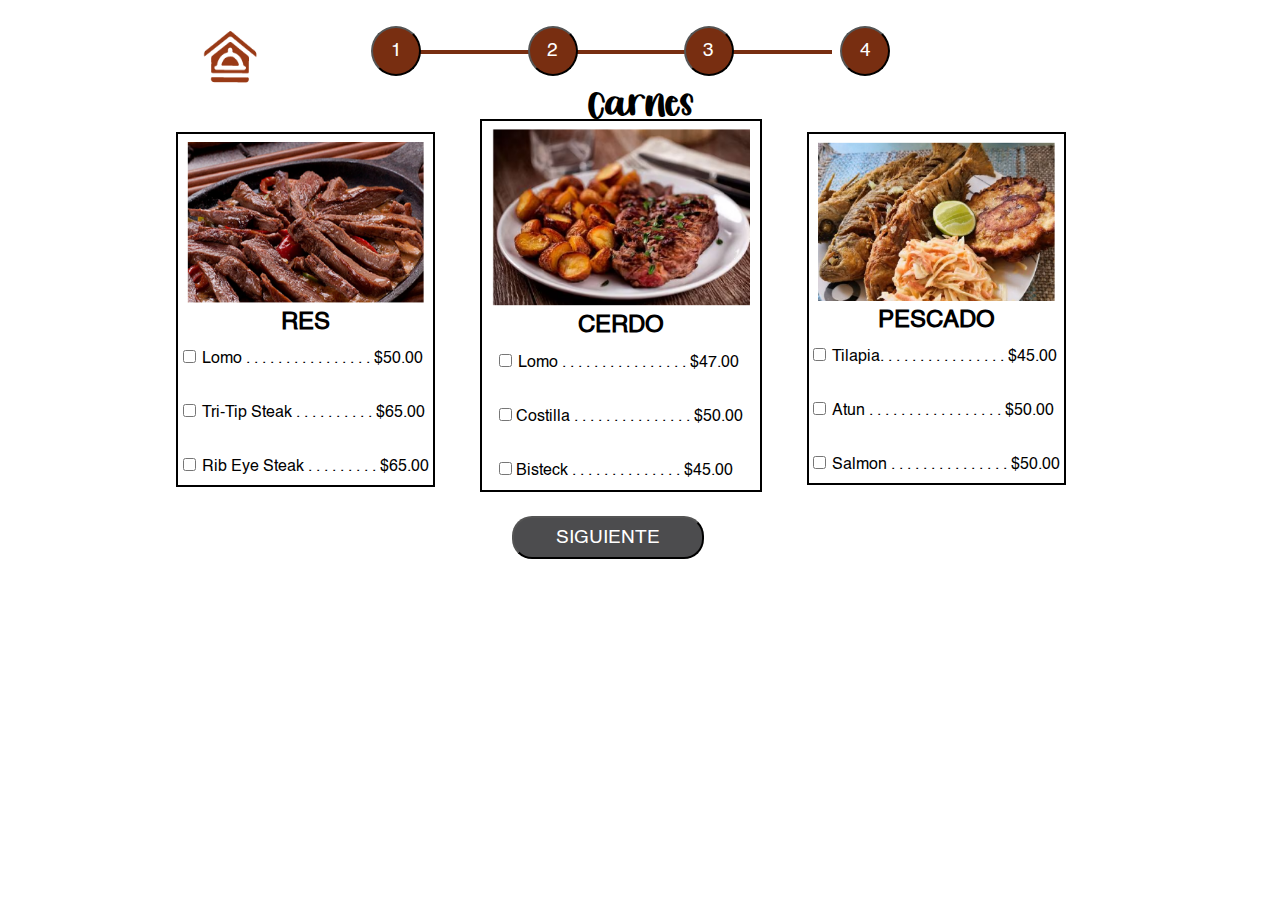
==== part_1.html @ e2107db8 "Upload files" ====
<!DOCTYPE html>
<html lang="esp">
<head>
    <meta charset="UTF-8">
    <meta http-equiv="X-UA-Compatible" content="IE=edge">
    <meta name="viewport" content="width=device-width, initial-scale=1.0">
    <link rel="stylesheet" href="css/css.css">
    <link rel="stylesheet" href="css/font.css">
    <script src="activa.js" defer ></script>
    <script src="https://code.jquery.com/jquery-3.6.0.min.js"></script>
    <link rel="shortcut icon" href="css/Imagenes/icon.gif">
    <title>Restaurante Vintage</title>
</head>
<body id="part_1">
    <a href="index.html"> <img src="css/Imagenes/icon.gif" alt="icono" class="icono"></a>
    
    <nav>
        <a href="part_1.html"><button><span> 1 </span></button></a>
        <a href="#"><button onclick="goToPage(2)"><span> 2 </span></button></a>
        <a href="#"><button onclick="goToPage(3)"><span> 3 </span></button></a>
        <a href="#"><button onclick="goToPage(4)"><span> 4 </span></button></a>
        <hr>
    </nav>
    <div class="page" id="page1">
        <section class="Carnes">
            <h1> Carnes </h1>
            <div class="container">
                <div class="container_1">
                    <img src="css/Imagenes/res.png" alt="plato de carne de res">
                    <h2>RES</h2> 
                    <fieldset>
                        <input type="checkbox" name="Res" value="Lomo de res" data-price="50.00">
                        <label for="op1_r"> Lomo . . . . . . . . . . . . . . . .  $50.00 </label> <br> <br>
                        <input type="checkbox" name="Res"  value="TriTipSteak" data-price="65.00">
                        <label for="op2_r"> Tri-Tip Steak  . . . . . . . . .  . $65.00</label> <br> <br>
                        <input type="checkbox" name="Res"  value="RibEyeSteak" data-price="65.00">
                        <label for="op3_r"> Rib Eye Steak  . . . . . . . . . $65.00 </label> <br> 
                    </fieldset>
                </div>
                <div class="container_1 activa">
                    <img src="css/Imagenes/cerdo.png" alt="plato de carne de cerdo">
                    <h2>CERDO</h2>
                    <fieldset>
                        <input type="checkbox" name="Cerdo" value="Lomo de cerdo" data-price="47.00">
                        <label for="op1_C"> Lomo . . . . . . . . . . . . . . . .  $47.00 <label> <br> <br>
                        <input type="checkbox" name="Cerdo" value="Costila" data-price="50.00">
                        <label for="op2_C"> Costilla . . .   . . . . . . . . . . . . $50.00 </label> <br> <br>
                        <input type="checkbox" name="Cerdo" value="Bisteck" data-price="45.00">
                        <label for="op4_C"> Bisteck  . . . . . . . . . . . . . .  $45.00 </label> <br>
                    </fieldset>
                </div>
                <div class="container_1">
                    <img src="css/Imagenes/pescado.png" alt="plato de carne de pescado">
                    <h2>PESCADO</h2>
                    <fieldset>
                        <input type="checkbox" name="Pescado" value="Tilapia" data-price="45.00">
                        <label for="op1_P"> Tilapia. . . . . . . . . . . . . . . .  $45.00 </label> <br> <br>
                        <input type="checkbox" name="Pescado" value="Atun" data-price="50.00">
                        <label for="op2_P"> Atun . . .   . . . . . . . . .  .  . . . . $50.00 </label> <br> <br>
                        <input type="checkbox" name="Pescado" value="Salmon" data-price="50.00">
                        <label for="op3_P"> Salmon  . . . .  . . . . . . . . . . . $50.00 </label> <br> 
                    </fieldset>
                </div>
            </div>
            <button class="siguiente" onclick="goToPage(2)"><span> SIGUIENTE </span></button>
        </section>
      </div>

      <div class="page" id="2" style="display: none;">
        <section class="Acompañamientos" >
            <h1> Acompañamientos </h1>
            <div class="container" >
                <div class="container_2" data-price="5.00">
                    <img src="css/Imagenes/arroz.png" alt="arroz">
                    <input type="checkbox" name="Acompañamiento" value="arroz" data-price="5.00">
                    <h2>ARROZ</h2>
                    <H2>$5.00</H2>
                </div>
                <div class="container_2 activa" data-price="5.00">
                    <img src="css/Imagenes/pure de papa.png" alt="pure de papa">
                    <input type="checkbox" name="Acompañamiento" value="pure de papa" data-price="5.00">
                    <h2>PURE DE PAPA</h2>
                    <H2>$5.00</H2>
                </div>
                <div class="container_2" data-price="5.00">
                    <img src="css/Imagenes/ensalada.png" alt="ensalada">
                    <input type="checkbox" name="Acompañamiento" value="ensalada" data-price="5.00">
                    <h2>ENSALADA</h2>
                    <H2>$5.00</H2>
                </div>
            </div>
            <br>
            <button class="siguiente" onclick="goToPage(3)"><span> SIGUIENTE </span></button>
        </section>
      </div>
      
      <div class="page" id="3" style="display: none;">
        <section class="Bebidas">
            <h1> Bebidas </h1>
            <div class="container">
                <div class="grid-container">
                    <div class="grid-item" data-price="2.00"> <input type="checkbox" name="Fresco" value="fresa" data-price="2.00"> <span> FRESA </span> </div>
                    <div class="grid-item" data-price="2.00"> <input type="checkbox" name="Fresco" value="frutas" data-price="2.00"><span>FRUTAS</span> </div>
                    <div class="grid-item" data-price="2.00"> <input type="checkbox" name="Fresco" value="te frio" data-price="2.00"> <span> TE FRIO</span> </div>  
                    <div class="grid-item" data-price="2.00"> <input type="checkbox" name="Fresco" value="piña" data-price="2.00"><span>PIÑA</span> </div>
                    <div class="grid-item" data-price="2.00" > <input type="checkbox" name="Fresco" value="guanabana" data-price="2.00"> <span> GUANABANA</span> </div>
                    <div class="grid-item" data-price="2.00"> <input type="checkbox" name="Fresco" value="te blanco" data-price="2.00"> <span>TE BLANCO </span> </div>  
                    <div class="grid-item" data-price="2.00"> <input type="checkbox" name="Fresco" value="limonada" data-price="2.00"> <span> LIMONADA</span> </div>
                    <div class="grid-item" data-price="2.00"> <input type="checkbox" name="Fresco" value="orchata" data-price="2.00"><span> ORCHATA </span> </div>
                    <div class="grid-item" data-price="2.00"> <input type="checkbox" name="Fresco" value="te de manzana" data-price="2.00"><span> TE DE MANZANA </span> </div>
                    <p> $2.00 </p>
                </div>
            </div>
            <br>
            <button class="siguiente" onclick="goToPage(4)"><span> SIGUIENTE </span></button>
        </section>
      </div>

      <div class="page" id="4" style="display: none;">
        <section class="Postres">
            <h1> Postres </h1>
            <div class="container">
                <div class="container_2">
                    <img src="css/Imagenes/postre_1.png" alt="postre" data-price="18.00">
                    <input type="checkbox" name="Postre" value="pie de limon" data-price=18.00">
                    <H2>$18.00</H2>
                </div>
                <div class="container_2 activa">
                    <img src="css/Imagenes/postre_2.png" alt="postre" data-price="17.00">
                    <input type="checkbox" name="Postre" value="cheesecake" data-price=17.00">
                    <H2>$17.00</H2>
                </div>
                <div class="container_2">
                    <img src="css/Imagenes/postre_3.png" alt="postre" data-price="15.00">
                    <input type="checkbox" name="Postre" value="smoothie" data-price=15.00">
                    <H2>$15.00</H2>
                </div>
            </div>
            <br>
            <button onclick="goToPage(5)" class="generarFactura"> <span>Generar factura</span></button>
        </section>
      </div>

      <div class="page" id="5" style="display: none;">
        <div class="factura">
            <h1>Factura</h1>
            <h2>Plato Principal . . . . . $<span id="platoPrincipalPrecio">0.00</span></h2>
            <h2>Acompañamiento . . . . . $<span id="acompañamientoPrecio">0.00</span></h2>
            <h2>Bebida . . . . . $<span id="bebidaPrecio">0.00</span></h2>
            <h2>Postre . . . . . $<span id="postrePrecio">0.00</span></h2>
            <h2>Total $<span id="total">0.00</span></h2>
            <div id="selecciones"></div>
            <div class="codigo_qr">
                <img src="css/Imagenes/survey.png" alt="codigo_qr">
                <p>Deja tu comentario</p>
            </div>
            <img src="css/Imagenes/logo.png" alt="logo" class="logo">
        </div>
      </div>
</body>
</html>
---- css/css.css ----
*{
    margin: 0;
    padding: 0;
    box-sizing: border-box;
}
/* PAGINA PRINCPAL*/
#Inicio nav {
    display: flex;
    float: right;
    padding-top: 2%;
    margin-right: 22.5%;
    margin-bottom: -5%;
}
#Inicio nav a {
    padding: 0 5%;
    color: black;
    font-size: 1.2rem;
    text-decoration: none;
    border-bottom: 3px solid #6C3016;
    margin-left: 10%;
}
#Inicio div.container div{
    width: 35%;
    display: flex;
    flex-direction: column;
    float: left;
    justify-content: center;
    align-items: center;
}
#Inicio div.container div.container_1{
    border: 3px solid black;
    margin: 4% 5% 2% 10%;
    padding: 2% 0 4%;
}
#Inicio div.container div p{
    text-align:center; 
    width: 87%;
    margin-bottom: 3%;
}
#Inicio .container_1 img{
    width: 37%;
    margin: -15% 0 5%;
}
#Inicio .container_1 h2 {
    margin-bottom: 5%;
}
#Inicio .container_1 a {
    margin: 3% auto ;
    width: 100%;
    height: 50%;
    display: flex;
    justify-content: center;
}
#Inicio .container_1 a button {
    background-color: #4C4C4E;
    border-radius: 20px;
    width: 70%;
    height: 100%;
    padding: 2% 0;
}
#Inicio .container_1 a span {
    color: white;
}
#Inicio .container_2 img {
    width: 90%;
}
#Inicio .container_2 {
    margin: 5% 2% 0;
}

/*part_1*/
.icono {
    width: 6%;
    position: absolute;
    top: 2%;
    left: 15%;
}
#part_1 {
    width: 100%;
    overflow:hidden;
}
#part_1 nav { 
    width: 100%;
    margin: 2% 25% 2.5%;
}
#part_1 nav a {
    padding: 4%;
}
#part_1 nav a button {
    background-color: #782E11;
    color: white;
    border-radius: 100%;
    width: 50px;
    height: 50px;
    padding: 1%;
}
#part_1 hr{
    border: #782E11 2px solid;
    width: 35%;
    margin: -2% 0 2% 5%;
}
h1{
    text-align: center;
}
#part_1 .container{
    margin-left: 12%;
}
#part_1 div.container_1 {
    width: 23%;
    border: 2px solid black;
    display: flex;
    flex-direction: column;
    float: left;
    justify-content: center;
    align-items: center;
    margin: 1% 2%;
    cursor: pointer
}
#part_1 div.container_1.activa{
    width: 25%;
    margin-top: -0.2%;
}
#part_1 h1 {
    font-size: 2rem;
}
#part_1 .container_1 , .container_2 h2 {
    font-size: 1.5rem;
    margin: 1% 0;
}
#part_1 .container_1 img {
    width: 93%;
    margin: 3% 0;
}
#part_1 .container_1 fieldset {
    border: none;
    padding: 3% 0;    
}
#part_1 .container_1 fieldset label {
    padding: 3% 0;    
}
#part_1 .siguiente {
    background-color: #4C4C4E;
    color: white;
    border-radius: 20px;
    width: 15%;
    height: 100%;
    padding: 0.8% 0;
    margin: 1% 20% 0 40%;
}
#part_1 .container_2 {
    width: 25%;
    display: flex;
    flex-direction: column;
    float: left;
    justify-content: center;
    align-items: center;
    margin: 1% 2%;
    cursor: pointer;
}
#part_1 .container_2 img {
    width: 95%;
    border: 2px solid black;
    padding: 3%;
}
#part_1 .container_2.activa img {
    width: 100%;
    margin: -5%;
}
.grid-container {
    display: grid;
    grid-template-columns: auto auto auto;
    gap: 20px; 
    text-align: center;
    width: 85%;
    margin: 2% 0 0 2%;
}
.grid-item {
    border: 2px solid black;
    padding: 3%;
    margin: 4%;
    cursor: pointer;
    background: url(Imagenes/Fondo_bebidas.png) no-repeat ;
    background-size: cover;
    background-position: 0 50%;
}
.Bebidas .grid-container p {
    font-size: 2rem;
    margin: 0 150%;
}
.generarFactura {
    background-color: #4C4C4E;
    color: white;
    border-radius: 20px;
    width: 15%;
    height: 100%;
    padding: 0.8% 0;
    margin: 1% 20% 0 40%;
}

/*Factura*/

.factura {
    border: black solid 3pt;
    margin: 4% 10% ;
}

.factura h2 {
    margin: 2% 0 0 10%;
}
.factura h1 {
    margin-top: -1.5%;
    background-color: white;
    width: 15%;
    margin-left: 40%;
}
.codigo_qr {
    display: flex;
    float: right;
    margin-top: -2%;
}
.codigo_qr img {
    width: 40%;
    translate: 80% -100%;
}
#selecciones{
    margin: 2% 0 0 10%;
}
.factura .logo {
    width: 17%;
    translate: 240% 40%;   
}
---- css/font.css ----
@font-face {
    font-family: Vintage;
    src: url(Font/Vintage.otf);
}
@font-face {
    font-family: Helvetica;
    src: url(Font/Helvetica.ttf);
}
h1{
    font-family: Vintage;
    font-size: 1.7rem;
}
h2{
    font-family: Helvetica;
    font-size: 1.5rem;
}
span{
    font-family: Helvetica;
    font-size: 1.2rem;
}
p, label, a{
    font-family: Helvetica;
    font-size: 1rem;
}
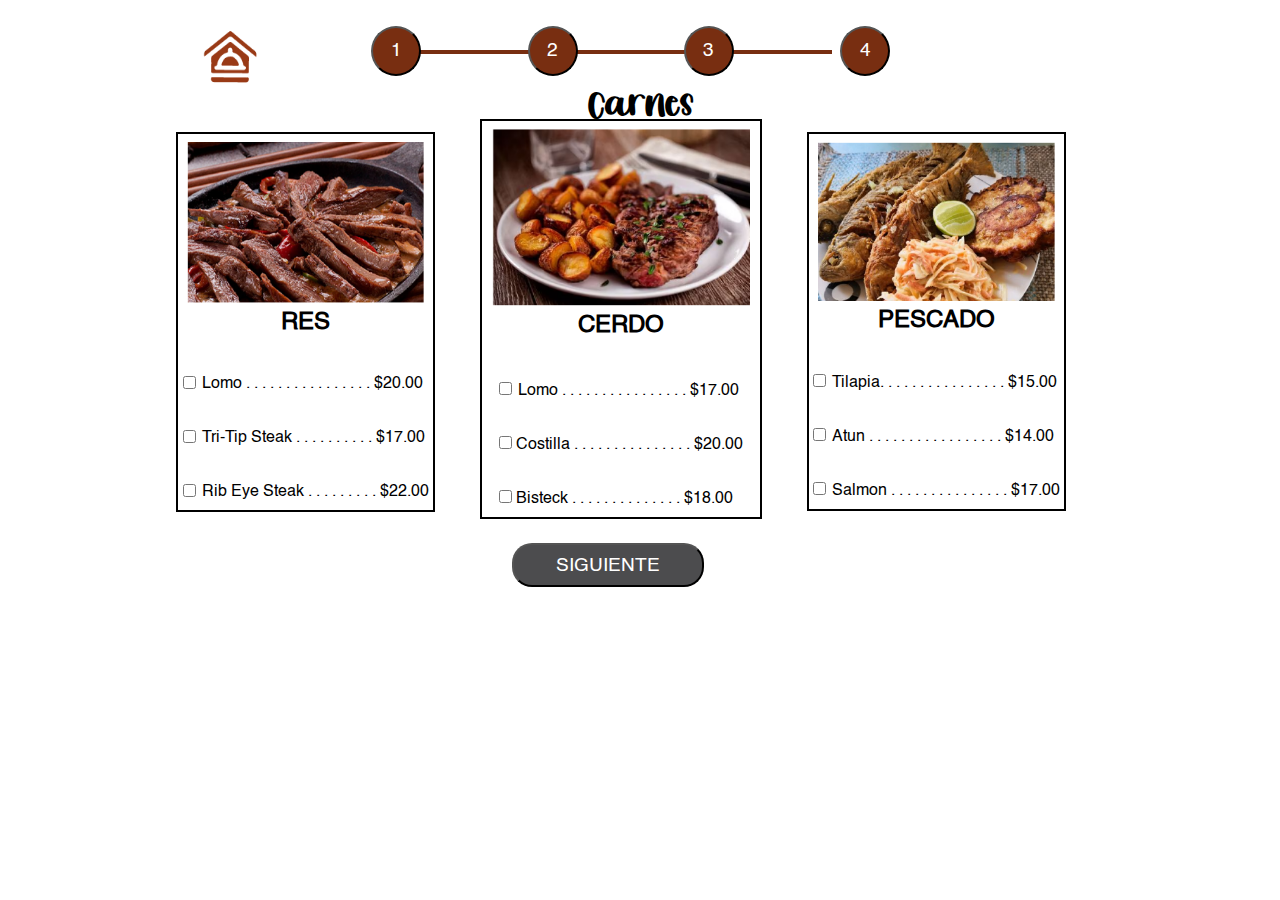
==== commit e94201aa: "add breakfast menu" ====
--- a/part_1.html
+++ b/part_1.html
@@ -7,6 +7,7 @@
     <link rel="stylesheet" href="css/css.css">
     <link rel="stylesheet" href="css/font.css">
     <script src="activa.js" defer ></script>
+    <script src="jquery.js" defer></script>
     <script src="https://code.jquery.com/jquery-3.6.0.min.js"></script>
     <link rel="shortcut icon" href="css/Imagenes/icon.gif">
     <title>Restaurante Vintage</title>
@@ -15,50 +16,56 @@
     <a href="index.html"> <img src="css/Imagenes/icon.gif" alt="icono" class="icono"></a>
     
     <nav>
-        <a href="part_1.html"><button><span> 1 </span></button></a>
+        <a href="#"><button onclick="goToPage(1)"><span> 1 </span></button></a>
         <a href="#"><button onclick="goToPage(2)"><span> 2 </span></button></a>
         <a href="#"><button onclick="goToPage(3)"><span> 3 </span></button></a>
         <a href="#"><button onclick="goToPage(4)"><span> 4 </span></button></a>
         <hr>
     </nav>
-    <div class="page" id="page1">
+    <div class="page" id="1">
         <section class="Carnes">
-            <h1> Carnes </h1>
+            <h1 id="Page1_H1_1"> Carnes </h1>
             <div class="container">
                 <div class="container_1">
-                    <img src="css/Imagenes/res.png" alt="plato de carne de res">
-                    <h2>RES</h2> 
+                    <img src="css/Imagenes/res.png" alt="plato de carne de res" id="Page1_img1">
+                    <h2 id="Page1_H2_1">RES</h2>
+                    <p id="Page1_p_1"></p>
+                    <div class="input1"></div> 
                     <fieldset>
-                        <input type="checkbox" name="Res" value="Lomo de res" data-price="50.00">
-                        <label for="op1_r"> Lomo . . . . . . . . . . . . . . . .  $50.00 </label> <br> <br>
-                        <input type="checkbox" name="Res"  value="TriTipSteak" data-price="65.00">
-                        <label for="op2_r"> Tri-Tip Steak  . . . . . . . . .  . $65.00</label> <br> <br>
-                        <input type="checkbox" name="Res"  value="RibEyeSteak" data-price="65.00">
-                        <label for="op3_r"> Rib Eye Steak  . . . . . . . . . $65.00 </label> <br> 
+                        <input type="checkbox" name="Res" value="Lomo de res" data-price="20.00">
+                        <label for="op1_r"> Lomo . . . . . . . . . . . . . . . .  $20.00 </label> <br> <br>
+                        <input type="checkbox" name="Res"  value="TriTipSteak" data-price="17.00">
+                        <label for="op2_r"> Tri-Tip Steak  . . . . . . . . .  . $17.00</label> <br> <br>
+                        <input type="checkbox" name="Res"  value="RibEyeSteak" data-price="22.00">
+                        <label for="op3_r"> Rib Eye Steak  . . . . . . . . . $22.00 </label> <br> 
                     </fieldset>
                 </div>
                 <div class="container_1 activa">
-                    <img src="css/Imagenes/cerdo.png" alt="plato de carne de cerdo">
-                    <h2>CERDO</h2>
+                    <img src="css/Imagenes/cerdo.png" alt="plato de carne de cerdo" id="Page1_img2">
+                    <h2 id="Page1_H2_2">CERDO</h2>
+                    <p id="Page1_p_2"></p> 
+                    <div class="input2"></div> 
                     <fieldset>
-                        <input type="checkbox" name="Cerdo" value="Lomo de cerdo" data-price="47.00">
-                        <label for="op1_C"> Lomo . . . . . . . . . . . . . . . .  $47.00 <label> <br> <br>
-                        <input type="checkbox" name="Cerdo" value="Costila" data-price="50.00">
-                        <label for="op2_C"> Costilla . . .   . . . . . . . . . . . . $50.00 </label> <br> <br>
-                        <input type="checkbox" name="Cerdo" value="Bisteck" data-price="45.00">
-                        <label for="op4_C"> Bisteck  . . . . . . . . . . . . . .  $45.00 </label> <br>
+                        <input type="checkbox" name="Cerdo" value="Lomo de cerdo" data-price="17.00">
+                        <label for="op1_C"> Lomo . . . . . . . . . . . . . . . .  $17.00 <label> <br> <br>
+                        <input type="checkbox" name="Cerdo" value="Costila" data-price="20.00">
+                        <label for="op2_C"> Costilla . . .   . . . . . . . . . . . . $20.00 </label> <br> <br>
+                        <input type="checkbox" name="Cerdo" value="Bisteck" data-price="18.00">
+                        <label for="op4_C"> Bisteck  . . . . . . . . . . . . . .  $18.00 </label> <br>
                     </fieldset>
                 </div>
                 <div class="container_1">
-                    <img src="css/Imagenes/pescado.png" alt="plato de carne de pescado">
-                    <h2>PESCADO</h2>
+                    <img src="css/Imagenes/pescado.png" alt="plato de carne de pescado" id="Page1_img3">
+                    <h2 id="Page1_H2_3">PESCADO</h2>
+                    <p id="Page1_p_3"></p>
+                    <div class="input3"></div> 
                     <fieldset>
-                        <input type="checkbox" name="Pescado" value="Tilapia" data-price="45.00">
-                        <label for="op1_P"> Tilapia. . . . . . . . . . . . . . . .  $45.00 </label> <br> <br>
-                        <input type="checkbox" name="Pescado" value="Atun" data-price="50.00">
-                        <label for="op2_P"> Atun . . .   . . . . . . . . .  .  . . . . $50.00 </label> <br> <br>
-                        <input type="checkbox" name="Pescado" value="Salmon" data-price="50.00">
-                        <label for="op3_P"> Salmon  . . . .  . . . . . . . . . . . $50.00 </label> <br> 
+                        <input type="checkbox" name="Pescado" value="Tilapia" data-price="15.00">
+                        <label for="op1_P"> Tilapia. . . . . . . . . . . . . . . .  $15.00 </label> <br> <br>
+                        <input type="checkbox" name="Pescado" value="Atun" data-price="14.00">
+                        <label for="op2_P"> Atun . . .   . . . . . . . . .  .  . . . . $14.00 </label> <br> <br>
+                        <input type="checkbox" name="Pescado" value="Salmon" data-price="17.00">
+                        <label for="op3_P"> Salmon  . . . .  . . . . . . . . . . . $17.00 </label> <br> 
                     </fieldset>
                 </div>
             </div>
@@ -71,21 +78,21 @@
             <h1> Acompañamientos </h1>
             <div class="container" >
                 <div class="container_2" data-price="5.00">
-                    <img src="css/Imagenes/arroz.png" alt="arroz">
-                    <input type="checkbox" name="Acompañamiento" value="arroz" data-price="5.00">
-                    <h2>ARROZ</h2>
+                    <img src="css/Imagenes/arroz.png" alt="arroz" id="Page2_img1">
+                    <input type="checkbox" name="Acompañamiento" value="arroz" data-price="5.00" id="Page2_value1">
+                    <h2 id="Page2_H2_1">ARROZ</h2>
                     <H2>$5.00</H2>
                 </div>
                 <div class="container_2 activa" data-price="5.00">
-                    <img src="css/Imagenes/pure de papa.png" alt="pure de papa">
-                    <input type="checkbox" name="Acompañamiento" value="pure de papa" data-price="5.00">
-                    <h2>PURE DE PAPA</h2>
+                    <img src="css/Imagenes/pure de papa.png" alt="pure de papa" id="Page2_img2">
+                    <input type="checkbox" name="Acompañamiento" value="pure de papa" data-price="5.00" id="Page2_value2">
+                    <h2 id="Page2_H2_2">PURE DE PAPA</h2>
                     <H2>$5.00</H2>
                 </div>
                 <div class="container_2" data-price="5.00">
-                    <img src="css/Imagenes/ensalada.png" alt="ensalada">
-                    <input type="checkbox" name="Acompañamiento" value="ensalada" data-price="5.00">
-                    <h2>ENSALADA</h2>
+                    <img src="css/Imagenes/ensalada.png" alt="ensalada" id="Page2_img3">
+                    <input type="checkbox" name="Acompañamiento" value="ensalada" data-price="5.00" id="Page2_value3">
+                    <h2 id="Page2_H2_3">ENSALADA</h2>
                     <H2>$5.00</H2>
                 </div>
             </div>
@@ -121,19 +128,19 @@
             <h1> Postres </h1>
             <div class="container">
                 <div class="container_2">
-                    <img src="css/Imagenes/postre_1.png" alt="postre" data-price="18.00">
-                    <input type="checkbox" name="Postre" value="pie de limon" data-price=18.00">
-                    <H2>$18.00</H2>
+                    <img src="css/Imagenes/postre_1.png" alt="postre" id="Page4_img1">
+                    <input type="checkbox" name="Postre" value="pie de limon" data-price="8.00" id="Page4_value1">
+                    <H2 id="Page4_H2_1" >$8.00</H2>
                 </div>
                 <div class="container_2 activa">
-                    <img src="css/Imagenes/postre_2.png" alt="postre" data-price="17.00">
-                    <input type="checkbox" name="Postre" value="cheesecake" data-price=17.00">
-                    <H2>$17.00</H2>
+                    <img src="css/Imagenes/postre_2.png" alt="postre" id="Page4_img2">
+                    <input type="checkbox" name="Postre" value="cheesecake" data-price="7.00" id="Page4_value2">
+                    <H2 id="Page4_H2_2" >$7.00</H2>
                 </div>
                 <div class="container_2">
-                    <img src="css/Imagenes/postre_3.png" alt="postre" data-price="15.00">
-                    <input type="checkbox" name="Postre" value="smoothie" data-price=15.00">
-                    <H2>$15.00</H2>
+                    <img src="css/Imagenes/postre_3.png" alt="postre" data-price="5.00" id="Page4_img3">
+                    <input type="checkbox" name="Postre" value="smoothie" data-price="5.00" id="Page4_value3">
+                    <H2 id="Page4_H2_3" >$5.00</H2>
                 </div>
             </div>
             <br>
@@ -157,5 +164,5 @@
             <img src="css/Imagenes/logo.png" alt="logo" class="logo">
         </div>
       </div>
+      <script src="https://code.jquery.com/jquery-3.6.0.min.js"></script>
 </body>
-</html>--- a/css/css.css
+++ b/css/css.css
@@ -45,18 +45,18 @@
     margin-bottom: 5%;
 }
 #Inicio .container_1 a {
-    margin: 3% auto ;
-    width: 100%;
+    margin: 5% 10% ;
+    width: 150%;
     height: 50%;
     display: flex;
     justify-content: center;
 }
-#Inicio .container_1 a button {
+#menu a button {
     background-color: #4C4C4E;
     border-radius: 20px;
-    width: 70%;
+    width: 100%;
     height: 100%;
-    padding: 2% 0;
+    padding: 4% 0;
 }
 #Inicio .container_1 a span {
     color: white;
@@ -130,6 +130,9 @@
 #part_1 .container_1 img {
     width: 93%;
     margin: 3% 0;
+}
+#part_1 .container_1 p{
+    margin: 5%;
 }
 #part_1 .container_1 fieldset {
     border: none;
